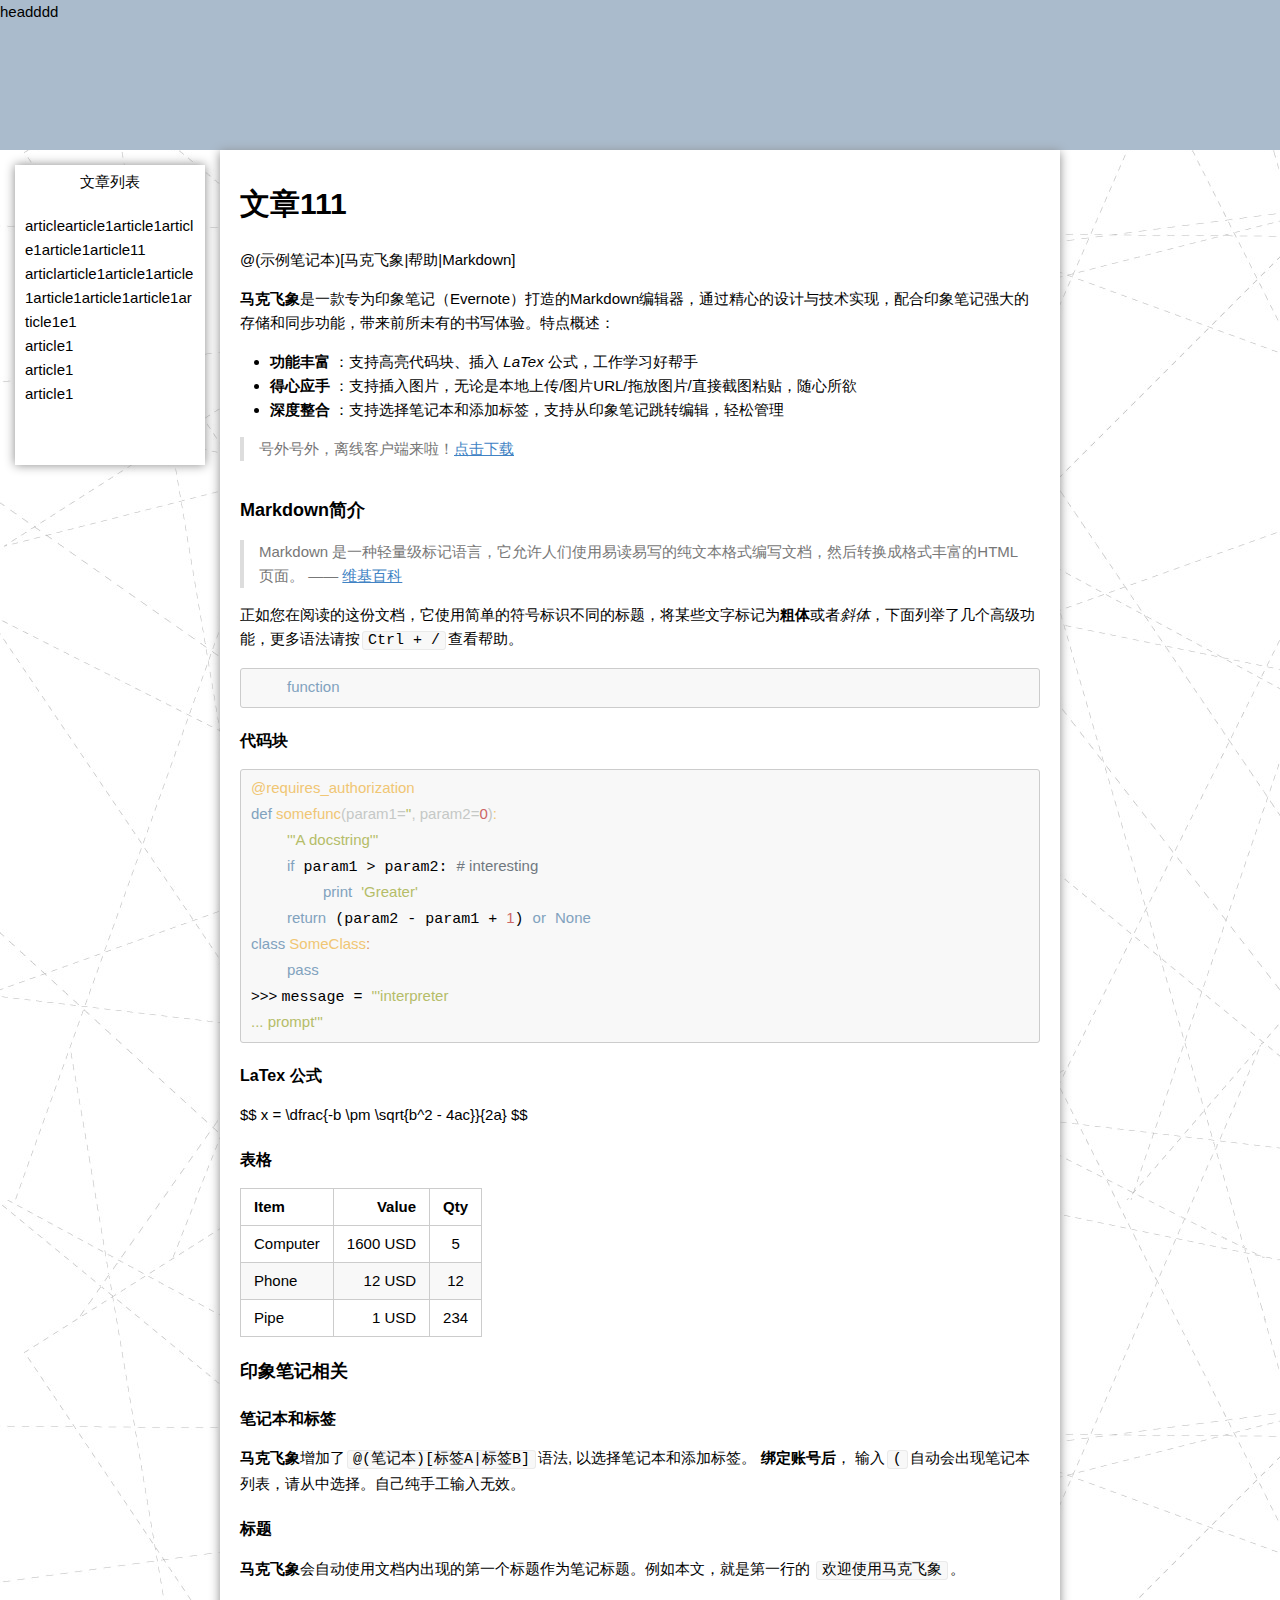
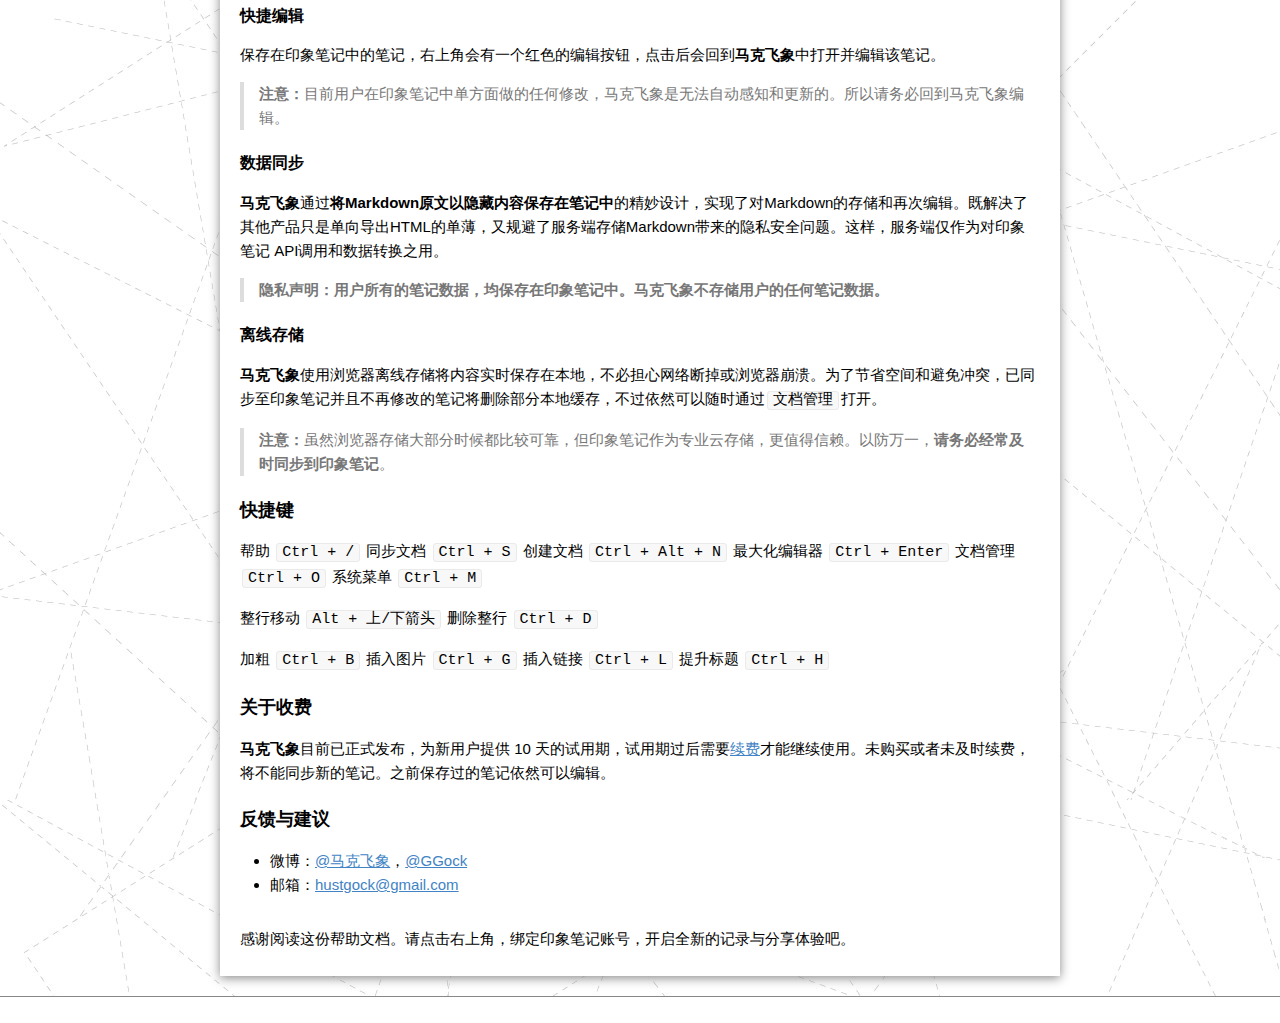
==== index.html @ ac353cd8 "update" ====
<!DOCTYPE html>
<html lang="en">


  <head>
    <meta charset="utf-8">
    <meta http-equiv="X-UA-Compatible" content="IE=edge,chrome=1">
    <link rel="stylesheet" type="text/css" href="/blog/css/style.css">
    <title>Coolriver</title>
    <meta name="description" content="">
</head>

<header>headddd</header>

  <link rel="stylesheet" type="text/css" href="/css/style.css">
  <body>
 
    <div class="site-mid">
      <div class="site-bd markdown-body">
        
      <ul>
        
      </ul>

      <h1 id="-111">文章111</h1>
<p>@(示例笔记本)[马克飞象|帮助|Markdown]</p>
<p><strong>马克飞象</strong>是一款专为印象笔记（Evernote）打造的Markdown编辑器，通过精心的设计与技术实现，配合印象笔记强大的存储和同步功能，带来前所未有的书写体验。特点概述：</p>
<ul>
<li><strong>功能丰富</strong> ：支持高亮代码块、插入 <em>LaTex</em> 公式，工作学习好帮手</li>
<li><strong>得心应手</strong> ：支持插入图片，无论是本地上传/图片URL/拖放图片/直接截图粘贴，随心所欲</li>
<li><strong>深度整合</strong> ：支持选择笔记本和添加标签，支持从印象笔记跳转编辑，轻松管理</li>
</ul>
<blockquote>
<p>号外号外，离线客户端来啦！<a href="https://chrome.google.com/webstore/detail/%E9%A9%AC%E5%85%8B%E9%A3%9E%E8%B1%A1/kidnkfckhbdkfgbicccmdggmpgogehop/">点击下载</a></p>
</blockquote>
<hr>
<h3 id="markdown-">Markdown简介</h3>
<blockquote>
<p>Markdown 是一种轻量级标记语言，它允许人们使用易读易写的纯文本格式编写文档，然后转换成格式丰富的HTML页面。    —— <a href="https://zh.wikipedia.org/wiki/Markdown">维基百科</a></p>
</blockquote>
<p>正如您在阅读的这份文档，它使用简单的符号标识不同的标题，将某些文字标记为<strong>粗体</strong>或者<em>斜体</em>，下面列举了几个高级功能，更多语法请按<code>Ctrl + /</code>查看帮助。 </p>
<pre><code class="lang-javascript">    <span class="hljs-function"><span class="hljs-keyword">function</span></span>
</code></pre>
<h4 id="-">代码块</h4>
<pre><code class="lang-python"><span class="hljs-decorator">@requires_authorization</span>
<span class="hljs-function"><span class="hljs-keyword">def</span> <span class="hljs-title">somefunc</span><span class="hljs-params">(param1=<span class="hljs-string">''</span>, param2=<span class="hljs-number">0</span>)</span>:</span>
    <span class="hljs-string">'''A docstring'''</span>
    <span class="hljs-keyword">if</span> param1 &gt; param2: <span class="hljs-comment"># interesting</span>
        <span class="hljs-keyword">print</span> <span class="hljs-string">'Greater'</span>
    <span class="hljs-keyword">return</span> (param2 - param1 + <span class="hljs-number">1</span>) <span class="hljs-keyword">or</span> <span class="hljs-keyword">None</span>
<span class="hljs-class"><span class="hljs-keyword">class</span> <span class="hljs-title">SomeClass</span>:</span>
    <span class="hljs-keyword">pass</span>
<span class="hljs-prompt">&gt;&gt;&gt; </span>message = <span class="hljs-string">'''interpreter
<span class="hljs-prompt">... </span>prompt'''</span>
</code></pre>
<h4 id="latex-">LaTex 公式</h4>
<p>$$  x = \dfrac{-b \pm \sqrt{b^2 - 4ac}}{2a} $$</p>
<h4 id="-">表格</h4>
<table>
<thead>
<tr>
<th style="text-align:left">Item</th>
<th style="text-align:right">Value</th>
<th style="text-align:center">Qty</th>
</tr>
</thead>
<tbody>
<tr>
<td style="text-align:left">Computer</td>
<td style="text-align:right">1600 USD</td>
<td style="text-align:center">5</td>
</tr>
<tr>
<td style="text-align:left">Phone</td>
<td style="text-align:right">12 USD</td>
<td style="text-align:center">12</td>
</tr>
<tr>
<td style="text-align:left">Pipe</td>
<td style="text-align:right">1 USD</td>
<td style="text-align:center">234</td>
</tr>
</tbody>
</table>
<h3 id="-">印象笔记相关</h3>
<h4 id="-">笔记本和标签</h4>
<p><strong>马克飞象</strong>增加了<code>@(笔记本)[标签A|标签B]</code>语法, 以选择笔记本和添加标签。 <strong>绑定账号后</strong>， 输入<code>(</code>自动会出现笔记本列表，请从中选择。自己纯手工输入无效。</p>
<h4 id="-">标题</h4>
<p><strong>马克飞象</strong>会自动使用文档内出现的第一个标题作为笔记标题。例如本文，就是第一行的 <code>欢迎使用马克飞象</code>。</p>
<h4 id="-">快捷编辑</h4>
<p>保存在印象笔记中的笔记，右上角会有一个红色的编辑按钮，点击后会回到<strong>马克飞象</strong>中打开并编辑该笔记。</p>
<blockquote>
<p><strong>注意：</strong>目前用户在印象笔记中单方面做的任何修改，马克飞象是无法自动感知和更新的。所以请务必回到马克飞象编辑。</p>
</blockquote>
<h4 id="-">数据同步</h4>
<p><strong>马克飞象</strong>通过<strong>将Markdown原文以隐藏内容保存在笔记中</strong>的精妙设计，实现了对Markdown的存储和再次编辑。既解决了其他产品只是单向导出HTML的单薄，又规避了服务端存储Markdown带来的隐私安全问题。这样，服务端仅作为对印象笔记 API调用和数据转换之用。</p>
<blockquote>
<p><strong>隐私声明：用户所有的笔记数据，均保存在印象笔记中。马克飞象不存储用户的任何笔记数据。</strong></p>
</blockquote>
<h4 id="-">离线存储</h4>
<p><strong>马克飞象</strong>使用浏览器离线存储将内容实时保存在本地，不必担心网络断掉或浏览器崩溃。为了节省空间和避免冲突，已同步至印象笔记并且不再修改的笔记将删除部分本地缓存，不过依然可以随时通过<code>文档管理</code>打开。</p>
<blockquote>
<p><strong>注意：</strong>虽然浏览器存储大部分时候都比较可靠，但印象笔记作为专业云存储，更值得信赖。以防万一，<strong>请务必经常及时同步到印象笔记</strong>。</p>
</blockquote>
<h3 id="-">快捷键</h3>
<p>帮助    <code>Ctrl + /</code>
同步文档    <code>Ctrl + S</code>
创建文档    <code>Ctrl + Alt + N</code>
最大化编辑器    <code>Ctrl + Enter</code>
文档管理    <code>Ctrl + O</code>
系统菜单    <code>Ctrl + M</code></p>
<p>整行移动    <code>Alt + 上/下箭头</code>
删除整行    <code>Ctrl + D</code></p>
<p>加粗    <code>Ctrl + B</code>
插入图片    <code>Ctrl + G</code>
插入链接    <code>Ctrl + L</code>
提升标题    <code>Ctrl + H</code></p>
<h3 id="-">关于收费</h3>
<p><strong>马克飞象</strong>目前已正式发布，为新用户提供 10 天的试用期，试用期过后需要<a href="maxiang.info/vip.html">续费</a>才能继续使用。未购买或者未及时续费，将不能同步新的笔记。之前保存过的笔记依然可以编辑。</p>
<h3 id="-">反馈与建议</h3>
<ul>
<li>微博：<a href="http://weibo.com/u/2788354117">@马克飞象</a>，<a href="http://weibo.com/ggock" title="开发者个人账号">@GGock</a></li>
<li>邮箱：<a href="&#109;&#97;&#105;&#108;&#x74;&#111;&#58;&#x68;&#117;&#115;&#x74;&#x67;&#111;&#99;&#x6b;&#x40;&#x67;&#x6d;&#x61;&#x69;&#x6c;&#x2e;&#99;&#x6f;&#x6d;">&#x68;&#117;&#115;&#x74;&#x67;&#111;&#99;&#x6b;&#x40;&#x67;&#x6d;&#x61;&#x69;&#x6c;&#x2e;&#99;&#x6f;&#x6d;</a></li>
</ul>
<hr>
<p>感谢阅读这份帮助文档。请点击右上角，绑定印象笔记账号，开启全新的记录与分享体验吧。</p>


    
      </div>
    </div>

    <div class="site-lt">
      <div class="lt-list">
        <div class="list-title">文章列表</div>
        <ul id="ul-title">
          <li>articlearticle1article1article1article1article11</li>
          <li>articlarticle1article1article1article1article1article1article1e1</li>
          <li>article1</li>
          <li>article1</li>
          <li>article1</li>
        </ul>
      </div>
      
    </div>

    <div class="site-rt">
      
    </div>

      <div class="site-ft">
            <small>&copy; 2014</small>
      </div>
    <script type="text/javascript" src="/blog/js/main.min.js"></script>
    
  </body>
</html>
---- css/style.css ----
body {
  font-family: Helvetica, arial, sans-serif;
  font-size: 14px;
  line-height: 1.6;
  padding-top: 10px;
  padding-bottom: 10px;
  background-color: white;
  padding: 30px; }

body > *:first-child {
  margin-top: 0 !important; }
body > *:last-child {
  margin-bottom: 0 !important; }

a {
  color: #4183C4; }
a.absent {
  color: #cc0000; }
a.anchor {
  display: block;
  padding-left: 30px;
  margin-left: -30px;
  cursor: pointer;
  position: absolute;
  top: 0;
  left: 0;
  bottom: 0; }

h1, h2, h3, h4, h5, h6 {
  margin: 20px 0 10px;
  padding: 0;
  font-weight: bold;
  -webkit-font-smoothing: antialiased;
  cursor: text;
  position: relative; }

h1:hover a.anchor, h2:hover a.anchor, h3:hover a.anchor, h4:hover a.anchor, h5:hover a.anchor, h6:hover a.anchor {
  background: url([data-uri]) no-repeat 10px center;
  text-decoration: none; }

h1 tt, h1 code {
  font-size: inherit; }

h2 tt, h2 code {
  font-size: inherit; }

h3 tt, h3 code {
  font-size: inherit; }

h4 tt, h4 code {
  font-size: inherit; }

h5 tt, h5 code {
  font-size: inherit; }

h6 tt, h6 code {
  font-size: inherit; }

h1 {
  font-size: 28px;
  color: black; }

h2 {
  font-size: 24px;
  border-bottom: 1px solid #cccccc;
  color: black; }

h3 {
  font-size: 18px; }

h4 {
  font-size: 16px; }

h5 {
  font-size: 14px; }

h6 {
  color: #777777;
  font-size: 14px; }

p, blockquote, ul, ol, dl, li, table, pre {
  margin: 15px 0; }

hr {
  background: transparent url([data-uri]) repeat-x 0 0;
  border: 0 none;
  color: #cccccc;
  height: 4px;
  padding: 0;
}

body > h2:first-child {
  margin-top: 0;
  padding-top: 0; }
body > h1:first-child {
  margin-top: 0;
  padding-top: 0; }
  body > h1:first-child + h2 {
    margin-top: 0;
    padding-top: 0; }
body > h3:first-child, body > h4:first-child, body > h5:first-child, body > h6:first-child {
  margin-top: 0;
  padding-top: 0; }

a:first-child h1, a:first-child h2, a:first-child h3, a:first-child h4, a:first-child h5, a:first-child h6 {
  margin-top: 0;
  padding-top: 0; }

h1 p, h2 p, h3 p, h4 p, h5 p, h6 p {
  margin-top: 0; }

li p.first {
  display: inline-block; }
li {
  margin: 0; }
ul, ol {
  padding-left: 30px; }

ul :first-child, ol :first-child {
  margin-top: 0; }

dl {
  padding: 0; }
  dl dt {
    font-size: 14px;
    font-weight: bold;
    font-style: italic;
    padding: 0;
    margin: 15px 0 5px; }
    dl dt:first-child {
      padding: 0; }
    dl dt > :first-child {
      margin-top: 0; }
    dl dt > :last-child {
      margin-bottom: 0; }
  dl dd {
    margin: 0 0 15px;
    padding: 0 15px; }
    dl dd > :first-child {
      margin-top: 0; }
    dl dd > :last-child {
      margin-bottom: 0; }

blockquote {
  border-left: 4px solid #dddddd;
  padding: 0 15px;
  color: #777777; }
  blockquote > :first-child {
    margin-top: 0; }
  blockquote > :last-child {
    margin-bottom: 0; }

table {
  padding: 0;border-collapse: collapse; }
  table tr {
    border-top: 1px solid #cccccc;
    background-color: white;
    margin: 0;
    padding: 0; }
    table tr:nth-child(2n) {
      background-color: #f8f8f8; }
    table tr th {
      font-weight: bold;
      border: 1px solid #cccccc;
      margin: 0;
      padding: 6px 13px; }
    table tr td {
      border: 1px solid #cccccc;
      margin: 0;
      padding: 6px 13px; }
    table tr th :first-child, table tr td :first-child {
      margin-top: 0; }
    table tr th :last-child, table tr td :last-child {
      margin-bottom: 0; }

img {
  max-width: 100%; }

span.frame {
  display: block;
  overflow: hidden; }
  span.frame > span {
    border: 1px solid #dddddd;
    display: block;
    float: left;
    overflow: hidden;
    margin: 13px 0 0;
    padding: 7px;
    width: auto; }
  span.frame span img {
    display: block;
    float: left; }
  span.frame span span {
    clear: both;
    color: #333333;
    display: block;
    padding: 5px 0 0; }
span.align-center {
  display: block;
  overflow: hidden;
  clear: both; }
  span.align-center > span {
    display: block;
    overflow: hidden;
    margin: 13px auto 0;
    text-align: center; }
  span.align-center span img {
    margin: 0 auto;
    text-align: center; }
span.align-right {
  display: block;
  overflow: hidden;
  clear: both; }
  span.align-right > span {
    display: block;
    overflow: hidden;
    margin: 13px 0 0;
    text-align: right; }
  span.align-right span img {
    margin: 0;
    text-align: right; }
span.float-left {
  display: block;
  margin-right: 13px;
  overflow: hidden;
  float: left; }
  span.float-left span {
    margin: 13px 0 0; }
span.float-right {
  display: block;
  margin-left: 13px;
  overflow: hidden;
  float: right; }
  span.float-right > span {
    display: block;
    overflow: hidden;
    margin: 13px auto 0;
    text-align: right; }

code, tt {
  margin: 0 2px;
  padding: 0 5px;
  white-space: nowrap;
  border: 1px solid #eaeaea;
  background-color: #f8f8f8;
  border-radius: 3px; }

pre code {
  margin: 0;
  padding: 0;
  white-space: pre;
  border: none;
  background: transparent; }

.highlight pre {
  background-color: #f8f8f8;
  border: 1px solid #cccccc;
  font-size: 13px;
  line-height: 19px;
  overflow: auto;
  padding: 6px 10px;
  border-radius: 3px; }

pre {
  background-color: #f8f8f8;
  border: 1px solid #cccccc;
  font-size: 13px;
  line-height: 19px;
  overflow: auto;
  padding: 6px 10px;
  border-radius: 3px; }
  pre code, pre tt {
    background-color: transparent;
    border: none; }
/*
@media screen and (min-width: 914px) {
    body {
        width: 854px;
        margin:0 auto;
    }
}
@media print {
  table, pre {
		page-break-inside: avoid;
	}
	pre {
		word-wrap: break-word;
	}
}*/

.drg .box-hd:hover{
	cursor: move;
}

.box{
	position: fixed;
	border: 1px solid #ccc;
	border-radius: 5px 5px 0 0;
	background: #fff;
	top:50%;
	left: 50%;
	overflow: hidden;
	display: none;
}

.box .box-hd,.box .box-ft{
	width:100%;
	height: 30px;
	background: #eee;
	position: absolute;
}

.box .box-hd{
	top: 0;
}

.box .box-hd .title{
	float: left;
	font-weight: 700;
	margin: 6px auto auto 10px;
}

.box .box-hd a{
	float: right;
	margin: 6px 10px auto auto;
	width: 18px;
	height: 18px;
	background:url("[data-uri]") -18px -240px no-repeat;
}

.box .box-ft{
	bottom: 0;
}

.box .box-bd{
	vertical-align: middle;
	height: 100%;
}

.box .box-bd p{
	display: inline-block;
	margin:50px 10px;
}

.box .box-ft button{
	float: right;
	padding: 0 5px;
	margin: 5px 5px auto auto;
}
/*! normalize.css v3.0.2 | MIT License | git.io/normalize */

/**
 * 1. Set default font family to sans-serif.
 * 2. Prevent iOS text size adjust after orientation change, without disabling
 *    user zoom.
 */

html {
  font-family: sans-serif; /* 1 */
  -ms-text-size-adjust: 100%; /* 2 */
  -webkit-text-size-adjust: 100%; /* 2 */
}

/**
 * Remove default margin.
 */

body {
  margin: 0;
}

/* HTML5 display definitions
   ========================================================================== */

/**
 * Correct `block` display not defined for any HTML5 element in IE 8/9.
 * Correct `block` display not defined for `details` or `summary` in IE 10/11
 * and Firefox.
 * Correct `block` display not defined for `main` in IE 11.
 */

article,
aside,
details,
figcaption,
figure,
footer,
header,
hgroup,
main,
menu,
nav,
section,
summary {
  display: block;
}

/**
 * 1. Correct `inline-block` display not defined in IE 8/9.
 * 2. Normalize vertical alignment of `progress` in Chrome, Firefox, and Opera.
 */

audio,
canvas,
progress,
video {
  display: inline-block; /* 1 */
  vertical-align: baseline; /* 2 */
}

/**
 * Prevent modern browsers from displaying `audio` without controls.
 * Remove excess height in iOS 5 devices.
 */

audio:not([controls]) {
  display: none;
  height: 0;
}

/**
 * Address `[hidden]` styling not present in IE 8/9/10.
 * Hide the `template` element in IE 8/9/11, Safari, and Firefox < 22.
 */

[hidden],
template {
  display: none;
}

/* Links
   ========================================================================== */

/**
 * Remove the gray background color from active links in IE 10.
 */

a {
  background-color: transparent;
}

/**
 * Improve readability when focused and also mouse hovered in all browsers.
 */

a:active,
a:hover {
  outline: 0;
}

/* Text-level semantics
   ========================================================================== */

/**
 * Address styling not present in IE 8/9/10/11, Safari, and Chrome.
 */

abbr[title] {
  border-bottom: 1px dotted;
}

/**
 * Address style set to `bolder` in Firefox 4+, Safari, and Chrome.
 */

b,
strong {
  font-weight: bold;
}

/**
 * Address styling not present in Safari and Chrome.
 */

dfn {
  font-style: italic;
}

/**
 * Address variable `h1` font-size and margin within `section` and `article`
 * contexts in Firefox 4+, Safari, and Chrome.
 */

h1 {
  font-size: 2em;
  margin: 0.67em 0;
}

/**
 * Address styling not present in IE 8/9.
 */

mark {
  background: #ff0;
  color: #000;
}

/**
 * Address inconsistent and variable font size in all browsers.
 */

small {
  font-size: 80%;
}

/**
 * Prevent `sub` and `sup` affecting `line-height` in all browsers.
 */

sub,
sup {
  font-size: 75%;
  line-height: 0;
  position: relative;
  vertical-align: baseline;
}

sup {
  top: -0.5em;
}

sub {
  bottom: -0.25em;
}

/* Embedded content
   ========================================================================== */

/**
 * Remove border when inside `a` element in IE 8/9/10.
 */

img {
  border: 0;
}

/**
 * Correct overflow not hidden in IE 9/10/11.
 */

svg:not(:root) {
  overflow: hidden;
}

/* Grouping content
   ========================================================================== */

/**
 * Address margin not present in IE 8/9 and Safari.
 */

figure {
  margin: 1em 40px;
}

/**
 * Address differences between Firefox and other browsers.
 */

hr {
  -moz-box-sizing: content-box;
  box-sizing: content-box;
  height: 0;
}

/**
 * Contain overflow in all browsers.
 */

pre {
  overflow: auto;
}

/**
 * Address odd `em`-unit font size rendering in all browsers.
 */

code,
kbd,
pre,
samp {
  font-family: monospace, monospace;
  font-size: 1em;
}

/* Forms
   ========================================================================== */

/**
 * Known limitation: by default, Chrome and Safari on OS X allow very limited
 * styling of `select`, unless a `border` property is set.
 */

/**
 * 1. Correct color not being inherited.
 *    Known issue: affects color of disabled elements.
 * 2. Correct font properties not being inherited.
 * 3. Address margins set differently in Firefox 4+, Safari, and Chrome.
 */

button,
input,
optgroup,
select,
textarea {
  color: inherit; /* 1 */
  font: inherit; /* 2 */
  margin: 0; /* 3 */
}

/**
 * Address `overflow` set to `hidden` in IE 8/9/10/11.
 */

button {
  overflow: visible;
}

/**
 * Address inconsistent `text-transform` inheritance for `button` and `select`.
 * All other form control elements do not inherit `text-transform` values.
 * Correct `button` style inheritance in Firefox, IE 8/9/10/11, and Opera.
 * Correct `select` style inheritance in Firefox.
 */

button,
select {
  text-transform: none;
}

/**
 * 1. Avoid the WebKit bug in Android 4.0.* where (2) destroys native `audio`
 *    and `video` controls.
 * 2. Correct inability to style clickable `input` types in iOS.
 * 3. Improve usability and consistency of cursor style between image-type
 *    `input` and others.
 */

button,
html input[type="button"], /* 1 */
input[type="reset"],
input[type="submit"] {
  -webkit-appearance: button; /* 2 */
  cursor: pointer; /* 3 */
}

/**
 * Re-set default cursor for disabled elements.
 */

button[disabled],
html input[disabled] {
  cursor: default;
}

/**
 * Remove inner padding and border in Firefox 4+.
 */

button::-moz-focus-inner,
input::-moz-focus-inner {
  border: 0;
  padding: 0;
}

/**
 * Address Firefox 4+ setting `line-height` on `input` using `!important` in
 * the UA stylesheet.
 */

input {
  line-height: normal;
}

/**
 * It's recommended that you don't attempt to style these elements.
 * Firefox's implementation doesn't respect box-sizing, padding, or width.
 *
 * 1. Address box sizing set to `content-box` in IE 8/9/10.
 * 2. Remove excess padding in IE 8/9/10.
 */

input[type="checkbox"],
input[type="radio"] {
  box-sizing: border-box; /* 1 */
  padding: 0; /* 2 */
}

/**
 * Fix the cursor style for Chrome's increment/decrement buttons. For certain
 * `font-size` values of the `input`, it causes the cursor style of the
 * decrement button to change from `default` to `text`.
 */

input[type="number"]::-webkit-inner-spin-button,
input[type="number"]::-webkit-outer-spin-button {
  height: auto;
}

/**
 * 1. Address `appearance` set to `searchfield` in Safari and Chrome.
 * 2. Address `box-sizing` set to `border-box` in Safari and Chrome
 *    (include `-moz` to future-proof).
 */

input[type="search"] {
  -webkit-appearance: textfield; /* 1 */
  -moz-box-sizing: content-box;
  -webkit-box-sizing: content-box; /* 2 */
  box-sizing: content-box;
}

/**
 * Remove inner padding and search cancel button in Safari and Chrome on OS X.
 * Safari (but not Chrome) clips the cancel button when the search input has
 * padding (and `textfield` appearance).
 */

input[type="search"]::-webkit-search-cancel-button,
input[type="search"]::-webkit-search-decoration {
  -webkit-appearance: none;
}

/**
 * Define consistent border, margin, and padding.
 */

fieldset {
  border: 1px solid #c0c0c0;
  margin: 0 2px;
  padding: 0.35em 0.625em 0.75em;
}

/**
 * 1. Correct `color` not being inherited in IE 8/9/10/11.
 * 2. Remove padding so people aren't caught out if they zero out fieldsets.
 */

legend {
  border: 0; /* 1 */
  padding: 0; /* 2 */
}

/**
 * Remove default vertical scrollbar in IE 8/9/10/11.
 */

textarea {
  overflow: auto;
}

/**
 * Don't inherit the `font-weight` (applied by a rule above).
 * NOTE: the default cannot safely be changed in Chrome and Safari on OS X.
 */

optgroup {
  font-weight: bold;
}

/* Tables
   ========================================================================== */

/**
 * Remove most spacing between table cells.
 */

table {
  border-collapse: collapse;
  border-spacing: 0;
}

td,
th {
  padding: 0;
}

/*

vim-hybrid theme by w0ng (https://github.com/w0ng/vim-hybrid)

*/

/*background color*/
.hljs {
  display: block;
  overflow-x: auto;
  padding: 0.5em;
  background: #1d1f21;
  -webkit-text-size-adjust: none;
}

/*selection color*/
.hljs::selection,
.hljs span::selection {
	background: #373b41;
}
.hljs::-moz-selection,
.hljs span::-moz-selection {
	background: #373b41;
}

/*foreground color*/
.hljs,
.hljs-setting .hljs-value,
.hljs-expression .hljs-variable,
.hljs-expression .hljs-begin-block,
.hljs-expression .hljs-end-block,
.hljs-class .hljs-params,
.hljs-function .hljs-params,
.hljs-at_rule .hljs-preprocessor {
  color: #c5c8c6;
}

/*color: fg_yellow*/
.hljs-title,
.hljs-function .hljs-title,
.hljs-keyword .hljs-common,
.hljs-class .hljs-title,
.hljs-decorator,
.hljs-tag .hljs-title,
.hljs-header,
.hljs-sub,
.hljs-function {
  color: #f0c674;
}

/*color: fg_comment*/
.hljs-comment,
.hljs-javadoc,
.hljs-output .hljs-value,
.hljs-pi,
.hljs-shebang,
.hljs-doctype {
  color: #707880;
}

/*color: fg_red*/
.hljs-number,
.hljs-symbol,
.hljs-literal,
.hljs-deletion,
.hljs-link_url,
.hljs-symbol .hljs-string,
.hljs-argument,
.hljs-hexcolor,
.hljs-input .hljs-prompt,
.hljs-char {
 color: #cc6666
}

/*color: fg_green*/
.hljs-string,
.hljs-special,
.hljs-javadoctag,
.hljs-addition,
.hljs-important,
.hljs-tag .hljs-value,
.hljs-at.rule .hljs-keyword,
.hljs-regexp,
.hljs-attr_selector {
  color: #b5bd68;
}

/*color: fg_purple*/
.hljs-variable,
.hljs-property,
.hljs-envar,
.hljs-code,
.hljs-expression,
.hljs-localvars,
.hljs-id,
.hljs-variable .hljs-filter,
.hljs-variable .hljs-filter .hljs-keyword,
.hljs-template_tag .hljs-filter .hljs-keyword {
 color: #b294bb;
}

/*color: fg_blue*/
.hljs-statement,
.hljs-label,
.hljs-keyword,
.hljs-xmlDocTag,
.hljs-function .hljs-keyword,
.hljs-chunk,
.hljs-cdata,
.hljs-link_label,
.hljs-bullet,
.hljs-class .hljs-keyword,
.hljs-smartquote,
.hljs-method,
.hljs-list .hljs-title,
.hljs-tag {
 color: #81a2be;
}

/*color: fg_aqua*/
.hljs-pseudo,
.hljs-exception,
.hljs-annotation,
.hljs-subst,
.hljs-change,
.hljs-cbracket,
.hljs-operator,
.hljs-horizontal_rule,
.hljs-preprocessor .hljs-keyword,
.hljs-typedef,
.hljs-template_tag,
.hljs-variable,
.hljs-variable .hljs-filter .hljs-argument,
.hljs-at_rule,
.hljs-at_rule .hljs-string,
.hljs-at_rule .hljs-keyword {
  color: #8abeb7;
}


/*color: fg_orange*/
.hljs-type,
.hljs-typename,
.hljs-inheritance .hljs-parent,
.hljs-constant,
.hljs-built_in,
.hljs-setting,
.hljs-structure,
.hljs-link_reference,
.hljs-attribute,
.hljs-blockquote,
.hljs-quoted,
.hljs-class,
.hljs-header {
  color: #de935f;
}

.hljs-emphasis
{
  font-style: italic;
}

.hljs-strong
{
  font-weight: bold;
}





*{
	margin: 0;
	font-family:arial,Georgia,Serif;
	font-size: 15px;
	line-height: 1.6;
	/*padding: 0;*/
}

header{
	height: 150px;
	background: #abc;
}

body{
	padding: 0;
	background: url(/img/background.jpg) repeat;
	min-width: 1000px;
}

.site-mid{
	float: left;
	width: 100%;
	margin-bottom: 20px;
}

.site-lt{
	float: left;
	width: 220px;
	height: 300px;
	margin-left: -100%;
}

.site-rt{
	float: left;
	width: 220px;
	height: 300px;
	margin-left: -220px;
}

.site-bd{
	margin: auto 220px;
	padding: 10px 20px;
	background-color: #fff;
	box-shadow: 0 2px 10px #888;
	min-height: 400px;
}

.site-ft{
	clear: both;
	padding: 20px;
	text-align: center;
	background: #fff;
	border-top: 1px solid #888;
}

.lt-list{
	box-shadow: 0 0 10px #888;
	width: 190px;
	min-height: 300px;
	background: #fff;
	margin: 15px auto auto auto;
	word-break:break-all;
}

.lt-list ul{
	padding: 0 10px;
}

.lt-list ul li {
	list-style: none;
}

.list-title{
	text-align: center;
	padding: 5px 0;
	margin-bottom: 10px;
}
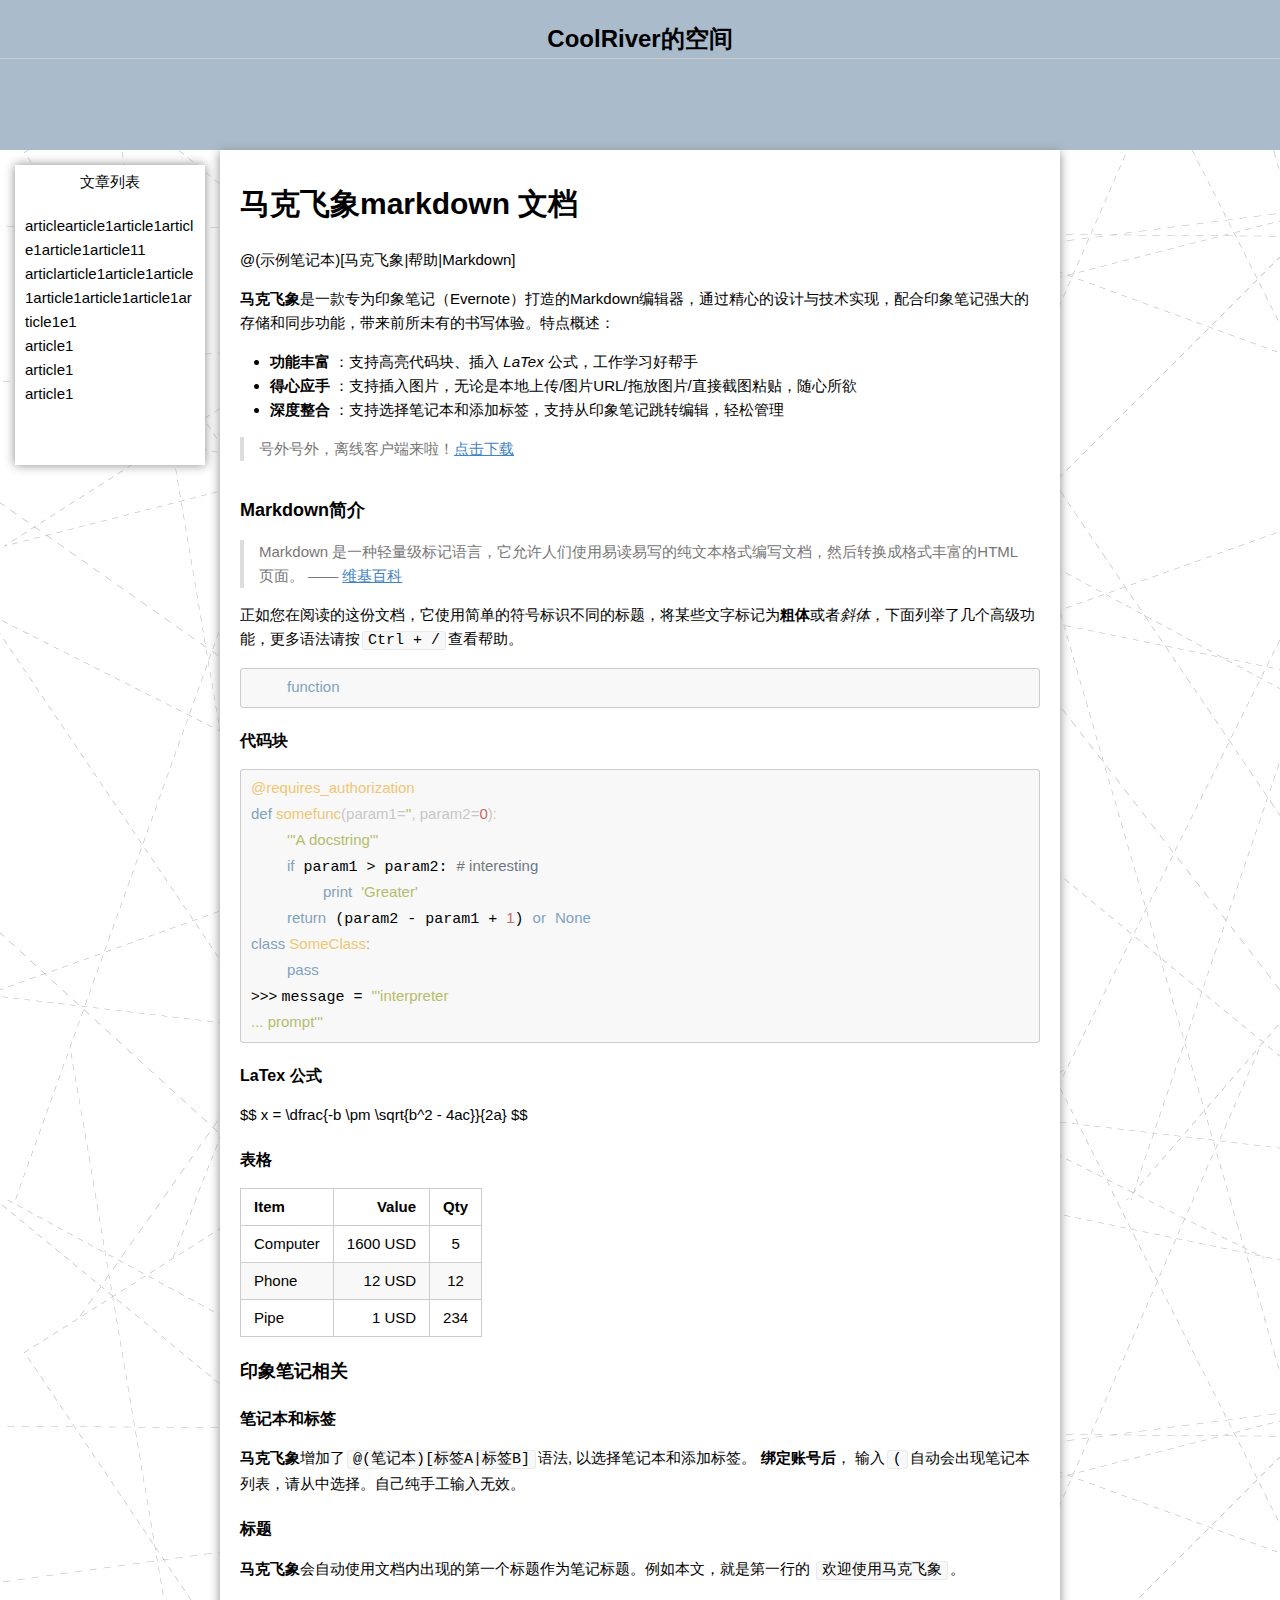
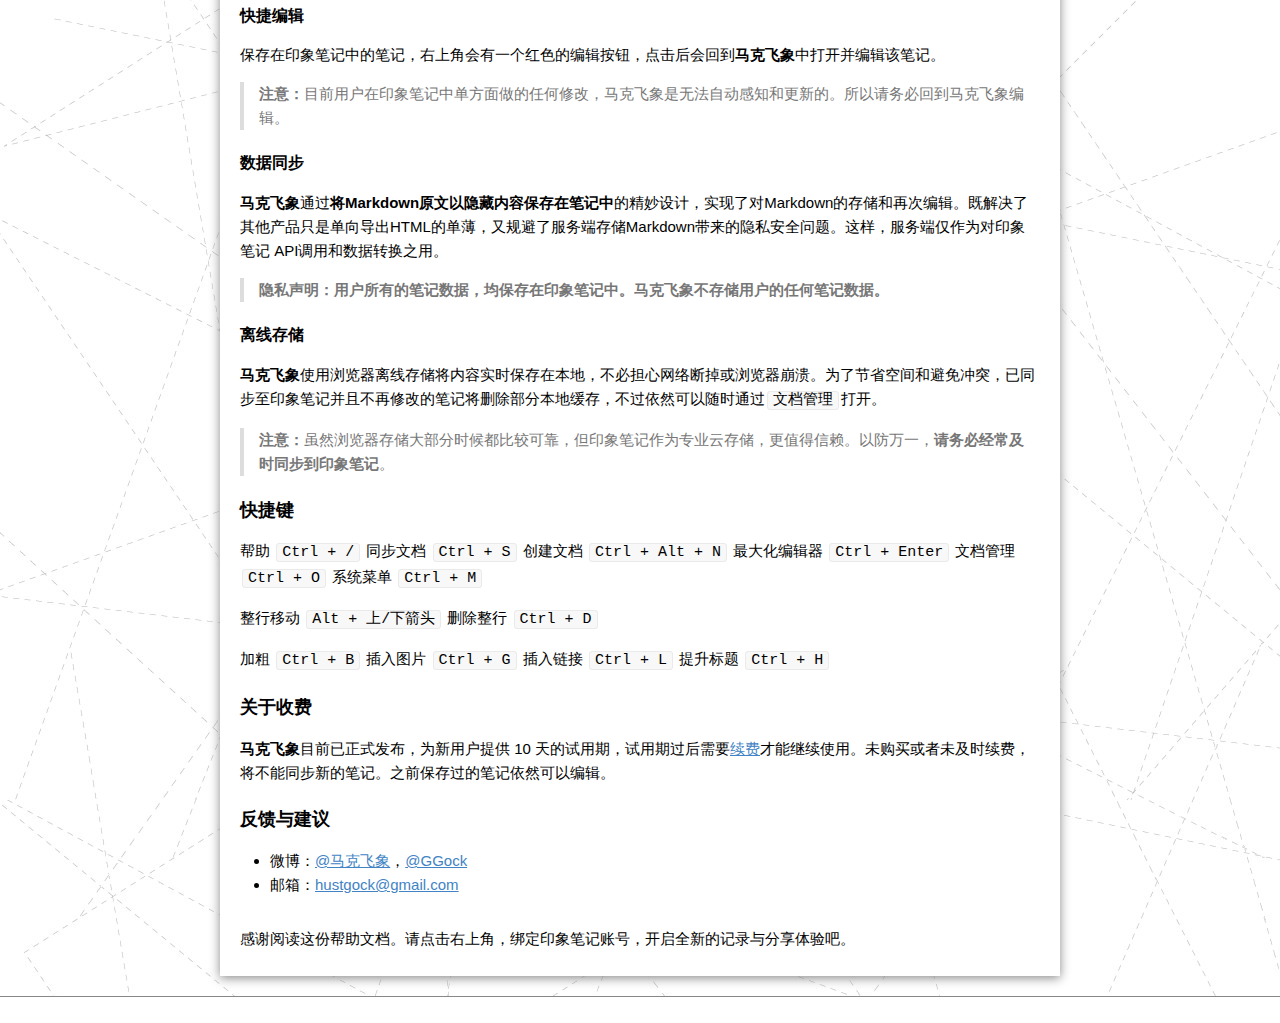
==== commit 1f74075a: "update" ====
--- a/index.html
+++ b/index.html
@@ -10,7 +10,9 @@
     <meta name="description" content="">
 </head>
 
-<header>headddd</header>
+<header>
+<h2>CoolRiver的空间</h2>
+</header>
 
   <link rel="stylesheet" type="text/css" href="/css/style.css">
   <body>
@@ -22,7 +24,7 @@
         
       </ul>
 
-      <h1 id="-111">文章111</h1>
+      <h1 id="-markdown-">马克飞象markdown 文档</h1>
 <p>@(示例笔记本)[马克飞象|帮助|Markdown]</p>
 <p><strong>马克飞象</strong>是一款专为印象笔记（Evernote）打造的Markdown编辑器，通过精心的设计与技术实现，配合印象笔记强大的存储和同步功能，带来前所未有的书写体验。特点概述：</p>
 <ul>
@@ -39,7 +41,7 @@
 <p>Markdown 是一种轻量级标记语言，它允许人们使用易读易写的纯文本格式编写文档，然后转换成格式丰富的HTML页面。    —— <a href="https://zh.wikipedia.org/wiki/Markdown">维基百科</a></p>
 </blockquote>
 <p>正如您在阅读的这份文档，它使用简单的符号标识不同的标题，将某些文字标记为<strong>粗体</strong>或者<em>斜体</em>，下面列举了几个高级功能，更多语法请按<code>Ctrl + /</code>查看帮助。 </p>
-<pre><code class="lang-javascript">    <span class="hljs-function"><span class="hljs-keyword">function</span></span>
+<pre><code class="lang-javascript">    <span class="hljs-keyword">function</span>
 </code></pre>
 <h4 id="-">代码块</h4>
 <pre><code class="lang-python"><span class="hljs-decorator">@requires_authorization</span>
@@ -120,7 +122,7 @@
 <h3 id="-">反馈与建议</h3>
 <ul>
 <li>微博：<a href="http://weibo.com/u/2788354117">@马克飞象</a>，<a href="http://weibo.com/ggock" title="开发者个人账号">@GGock</a></li>
-<li>邮箱：<a href="&#109;&#97;&#105;&#108;&#x74;&#111;&#58;&#x68;&#117;&#115;&#x74;&#x67;&#111;&#99;&#x6b;&#x40;&#x67;&#x6d;&#x61;&#x69;&#x6c;&#x2e;&#99;&#x6f;&#x6d;">&#x68;&#117;&#115;&#x74;&#x67;&#111;&#99;&#x6b;&#x40;&#x67;&#x6d;&#x61;&#x69;&#x6c;&#x2e;&#99;&#x6f;&#x6d;</a></li>
+<li>邮箱：<a href="&#x6d;&#x61;&#x69;&#108;&#116;&#x6f;&#x3a;&#104;&#117;&#x73;&#116;&#103;&#x6f;&#x63;&#107;&#64;&#103;&#x6d;&#x61;&#105;&#x6c;&#46;&#99;&#x6f;&#x6d;">&#104;&#117;&#x73;&#116;&#103;&#x6f;&#x63;&#107;&#64;&#103;&#x6d;&#x61;&#105;&#x6c;&#46;&#99;&#x6f;&#x6d;</a></li>
 </ul>
 <hr>
 <p>感谢阅读这份帮助文档。请点击右上角，绑定印象笔记账号，开启全新的记录与分享体验吧。</p>
--- a/css/style.css
+++ b/css/style.css
@@ -957,6 +957,8 @@
 header{
 	height: 150px;
 	background: #abc;
+	overflow: hidden;
+	text-align: center;
 }
 
 body{
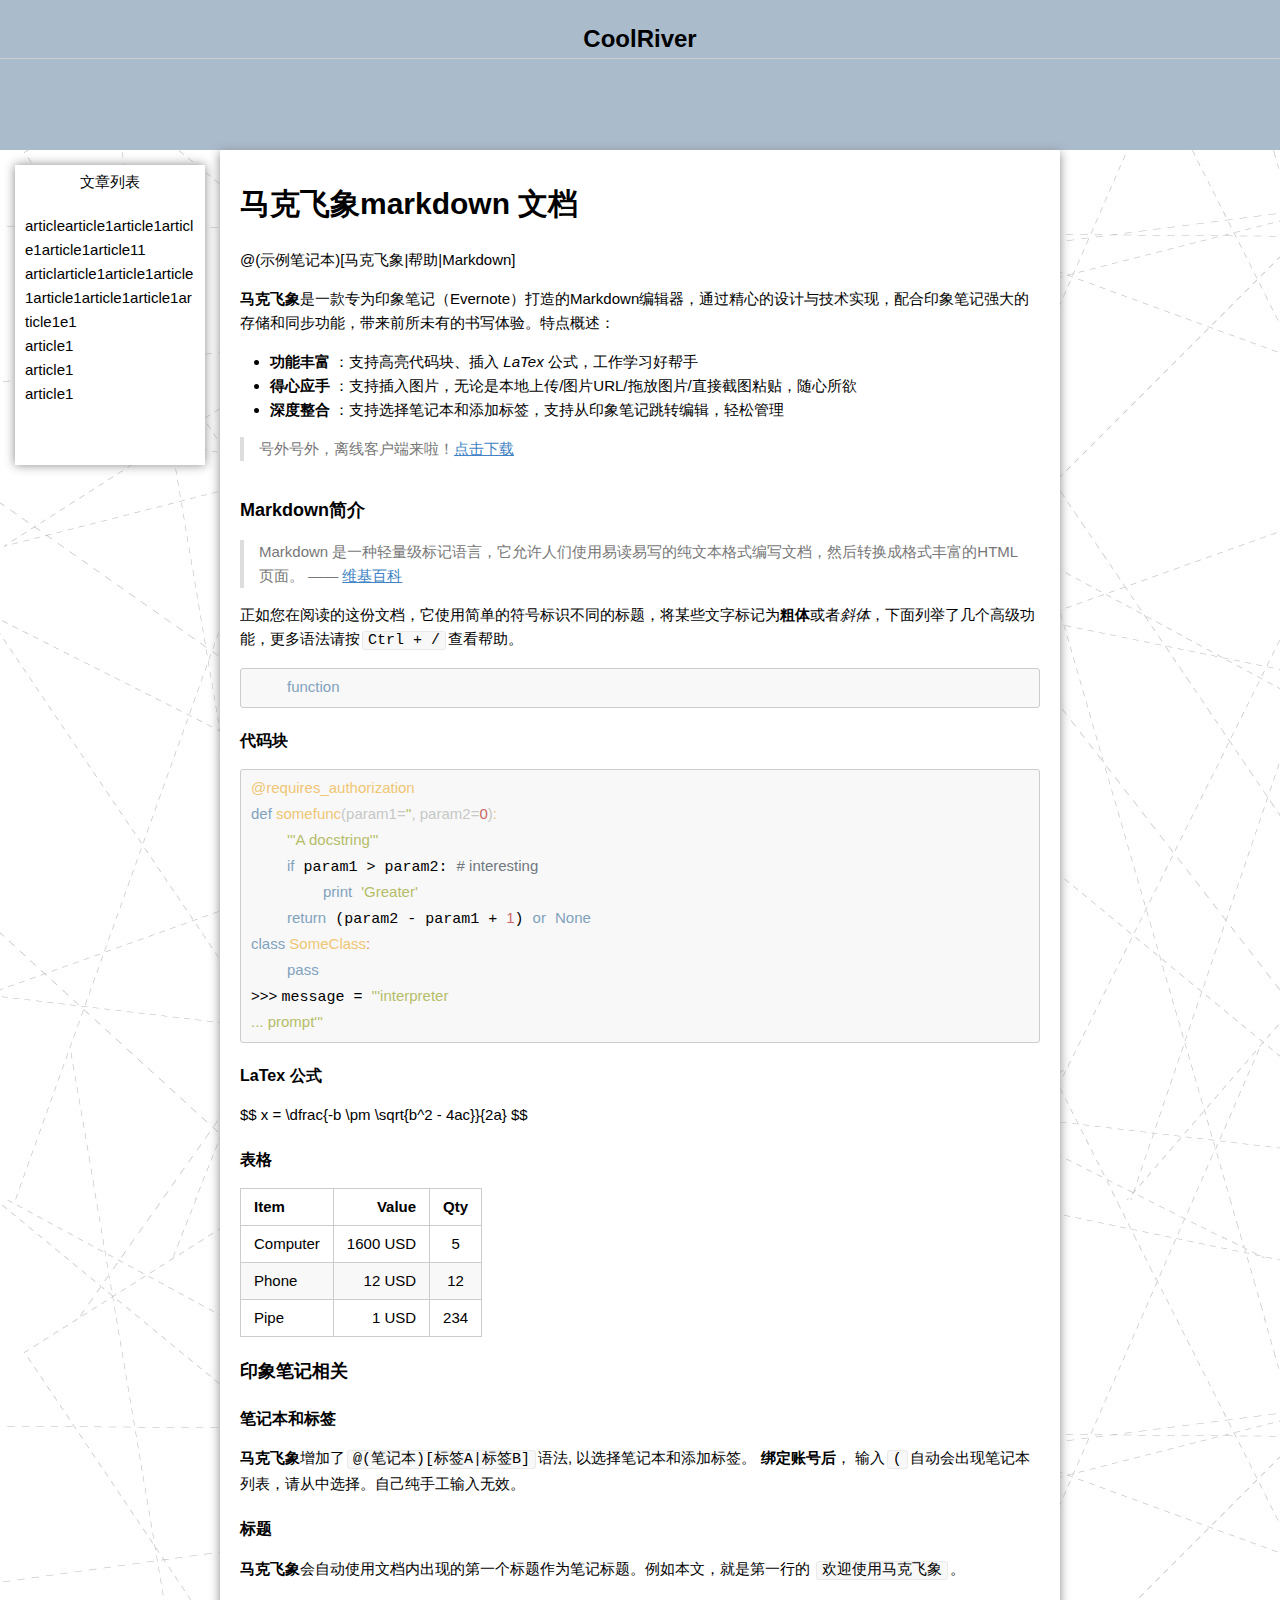
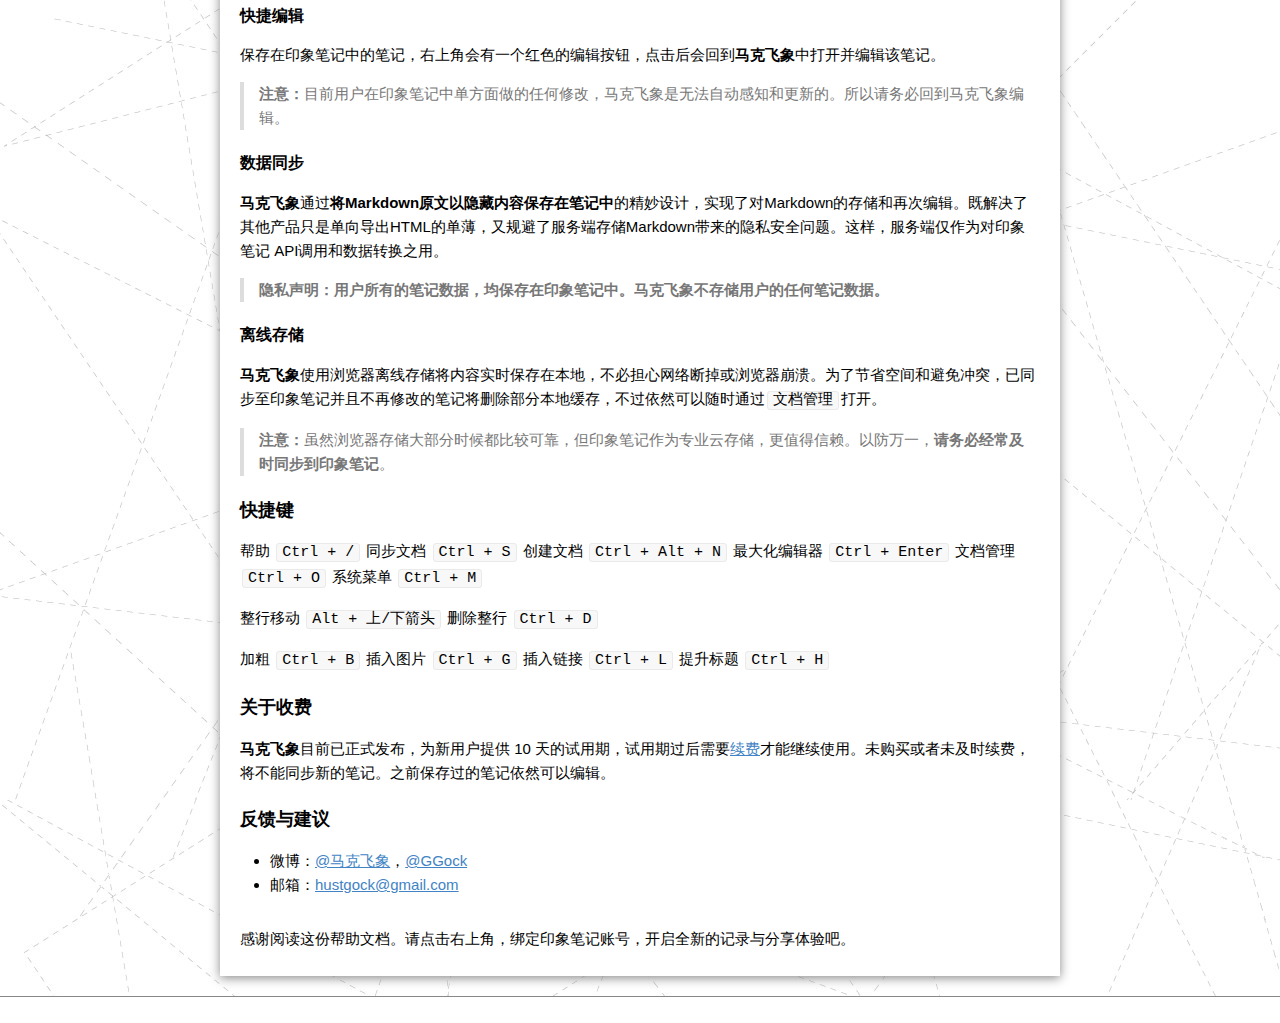
==== commit 756cdee4: "update" ====
--- a/index.html
+++ b/index.html
@@ -11,7 +11,7 @@
 </head>
 
 <header>
-<h2>CoolRiver的空间</h2>
+<h2>CoolRiver</h2>
 </header>
 
   <link rel="stylesheet" type="text/css" href="/css/style.css">
@@ -122,7 +122,7 @@
 <h3 id="-">反馈与建议</h3>
 <ul>
 <li>微博：<a href="http://weibo.com/u/2788354117">@马克飞象</a>，<a href="http://weibo.com/ggock" title="开发者个人账号">@GGock</a></li>
-<li>邮箱：<a href="&#x6d;&#x61;&#x69;&#108;&#116;&#x6f;&#x3a;&#104;&#117;&#x73;&#116;&#103;&#x6f;&#x63;&#107;&#64;&#103;&#x6d;&#x61;&#105;&#x6c;&#46;&#99;&#x6f;&#x6d;">&#104;&#117;&#x73;&#116;&#103;&#x6f;&#x63;&#107;&#64;&#103;&#x6d;&#x61;&#105;&#x6c;&#46;&#99;&#x6f;&#x6d;</a></li>
+<li>邮箱：<a href="&#x6d;&#97;&#105;&#x6c;&#x74;&#111;&#x3a;&#x68;&#117;&#x73;&#116;&#x67;&#x6f;&#x63;&#107;&#x40;&#x67;&#109;&#x61;&#x69;&#108;&#x2e;&#x63;&#111;&#x6d;">&#x68;&#117;&#x73;&#116;&#x67;&#x6f;&#x63;&#107;&#x40;&#x67;&#109;&#x61;&#x69;&#108;&#x2e;&#x63;&#111;&#x6d;</a></li>
 </ul>
 <hr>
 <p>感谢阅读这份帮助文档。请点击右上角，绑定印象笔记账号，开启全新的记录与分享体验吧。</p>
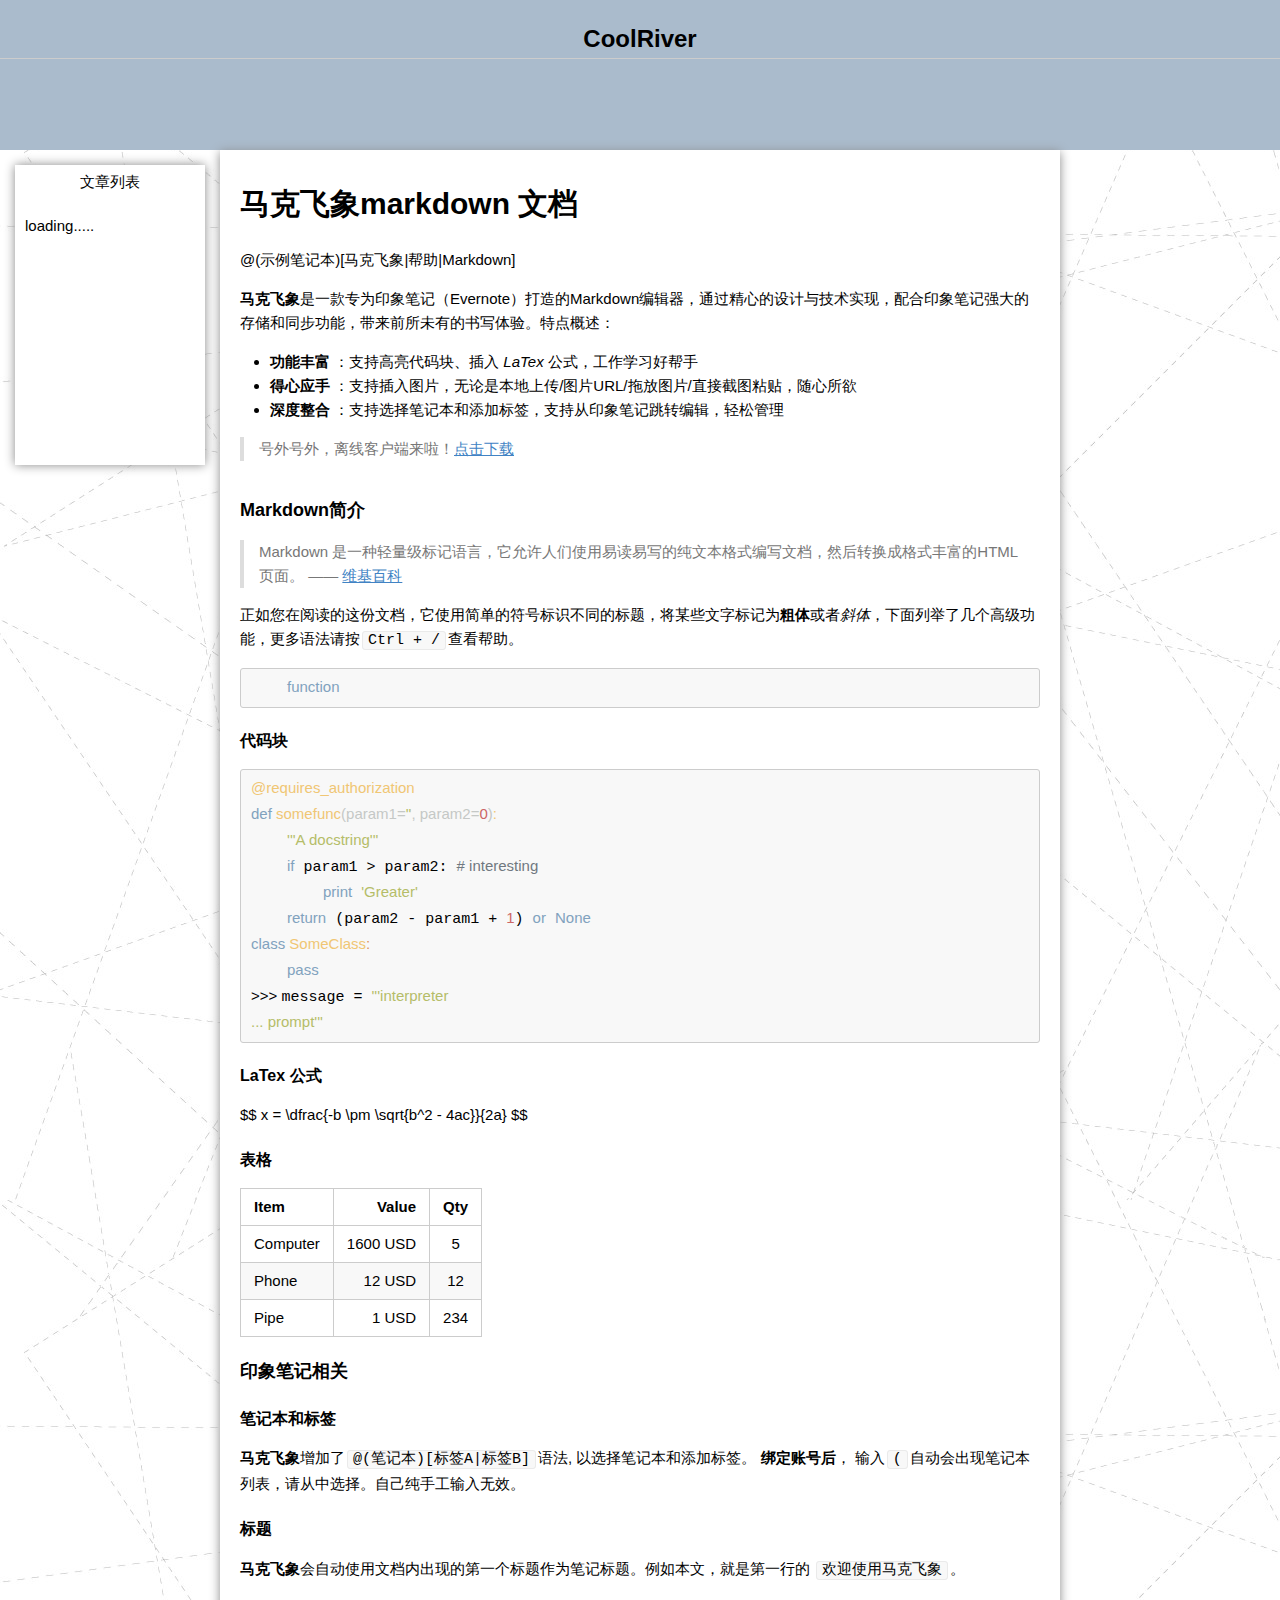
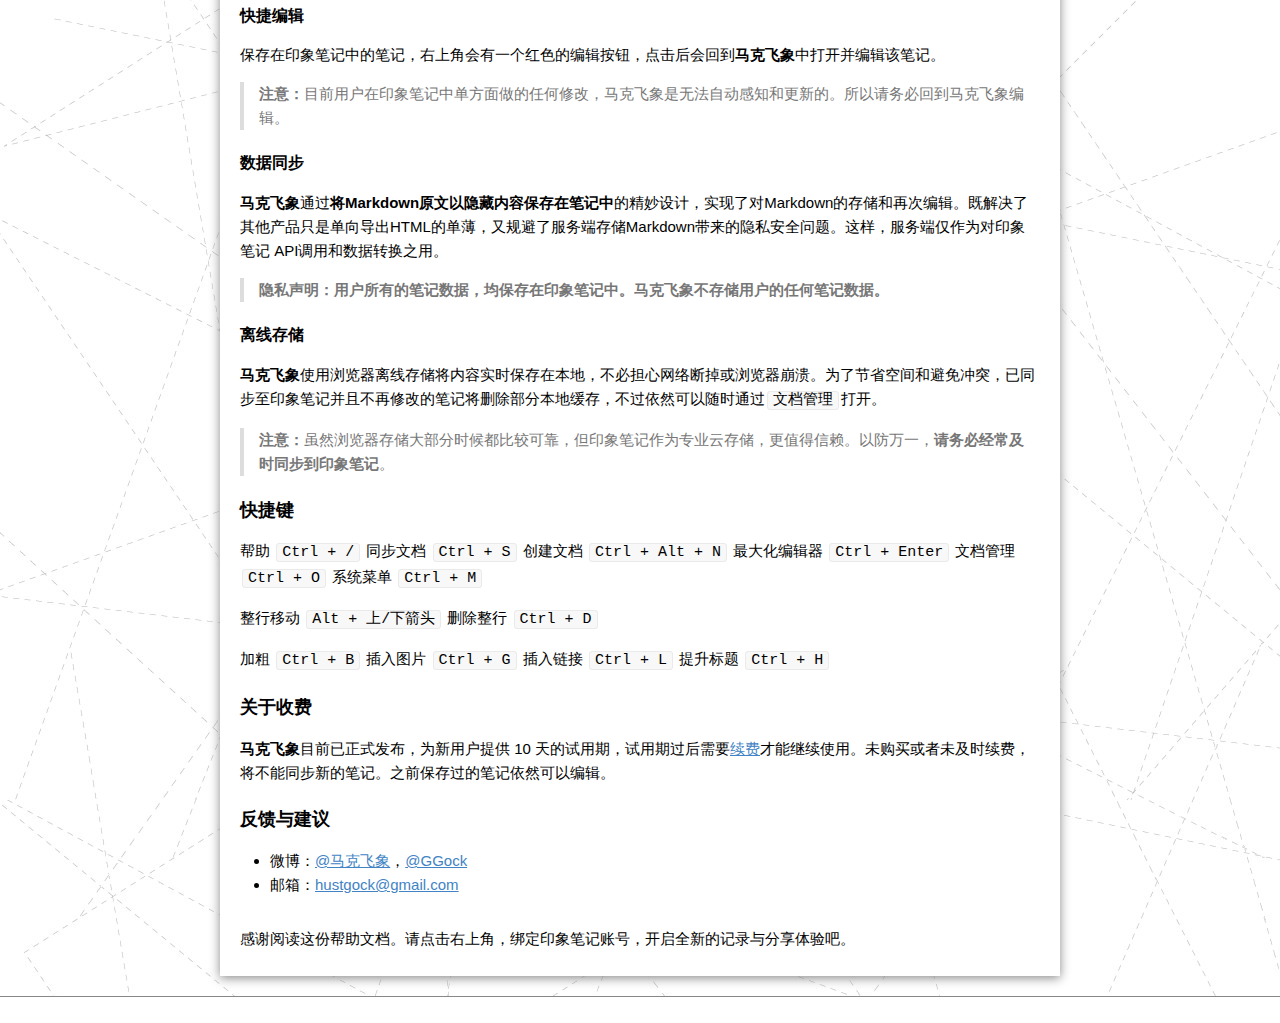
==== commit 77fbf19d: "update" ====
--- a/index.html
+++ b/index.html
@@ -122,7 +122,7 @@
 <h3 id="-">反馈与建议</h3>
 <ul>
 <li>微博：<a href="http://weibo.com/u/2788354117">@马克飞象</a>，<a href="http://weibo.com/ggock" title="开发者个人账号">@GGock</a></li>
-<li>邮箱：<a href="&#x6d;&#97;&#105;&#x6c;&#x74;&#111;&#x3a;&#x68;&#117;&#x73;&#116;&#x67;&#x6f;&#x63;&#107;&#x40;&#x67;&#109;&#x61;&#x69;&#108;&#x2e;&#x63;&#111;&#x6d;">&#x68;&#117;&#x73;&#116;&#x67;&#x6f;&#x63;&#107;&#x40;&#x67;&#109;&#x61;&#x69;&#108;&#x2e;&#x63;&#111;&#x6d;</a></li>
+<li>邮箱：<a href="&#109;&#97;&#x69;&#108;&#116;&#x6f;&#x3a;&#104;&#x75;&#115;&#x74;&#103;&#111;&#99;&#107;&#64;&#103;&#x6d;&#x61;&#x69;&#x6c;&#x2e;&#x63;&#111;&#x6d;">&#104;&#x75;&#115;&#x74;&#103;&#111;&#99;&#107;&#64;&#103;&#x6d;&#x61;&#x69;&#x6c;&#x2e;&#x63;&#111;&#x6d;</a></li>
 </ul>
 <hr>
 <p>感谢阅读这份帮助文档。请点击右上角，绑定印象笔记账号，开启全新的记录与分享体验吧。</p>
@@ -136,11 +136,7 @@
       <div class="lt-list">
         <div class="list-title">文章列表</div>
         <ul id="ul-title">
-          <li>articlearticle1article1article1article1article11</li>
-          <li>articlarticle1article1article1article1article1article1article1e1</li>
-          <li>article1</li>
-          <li>article1</li>
-          <li>article1</li>
+          loading.....
         </ul>
       </div>
       
